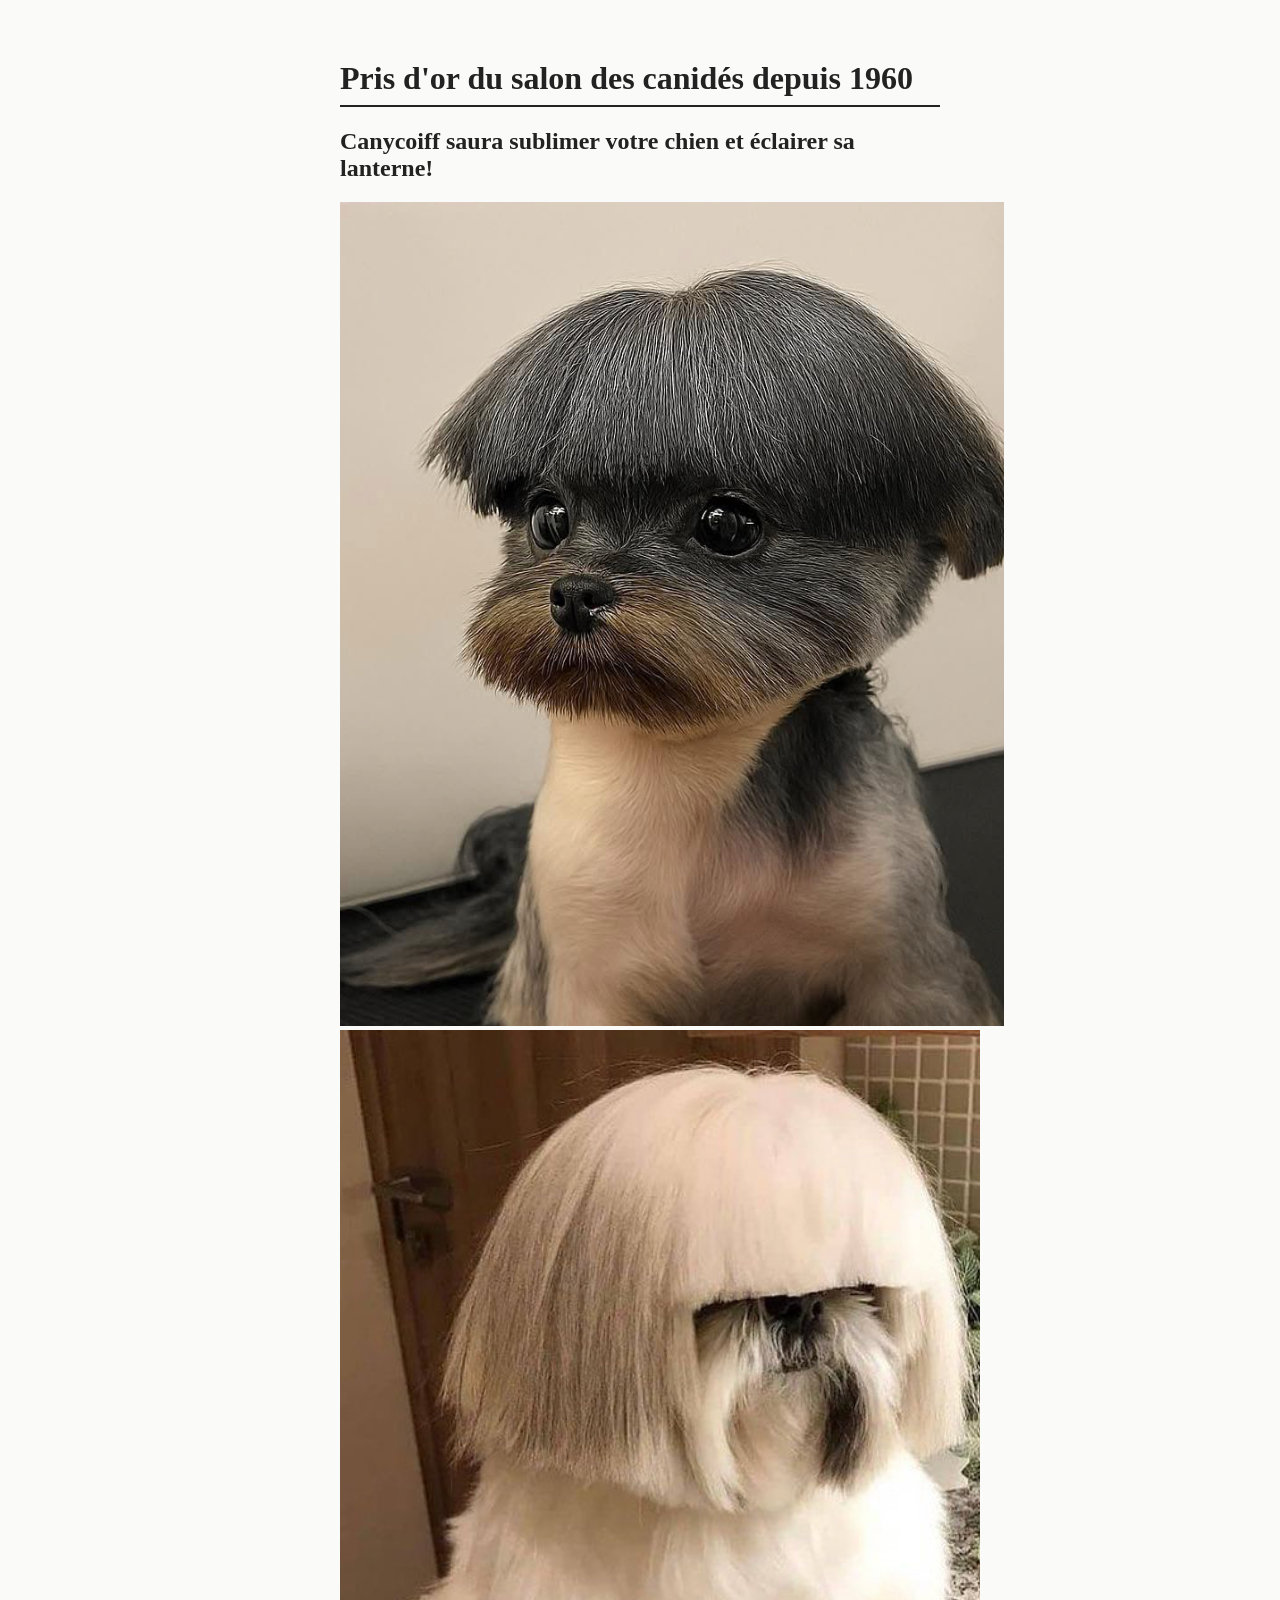
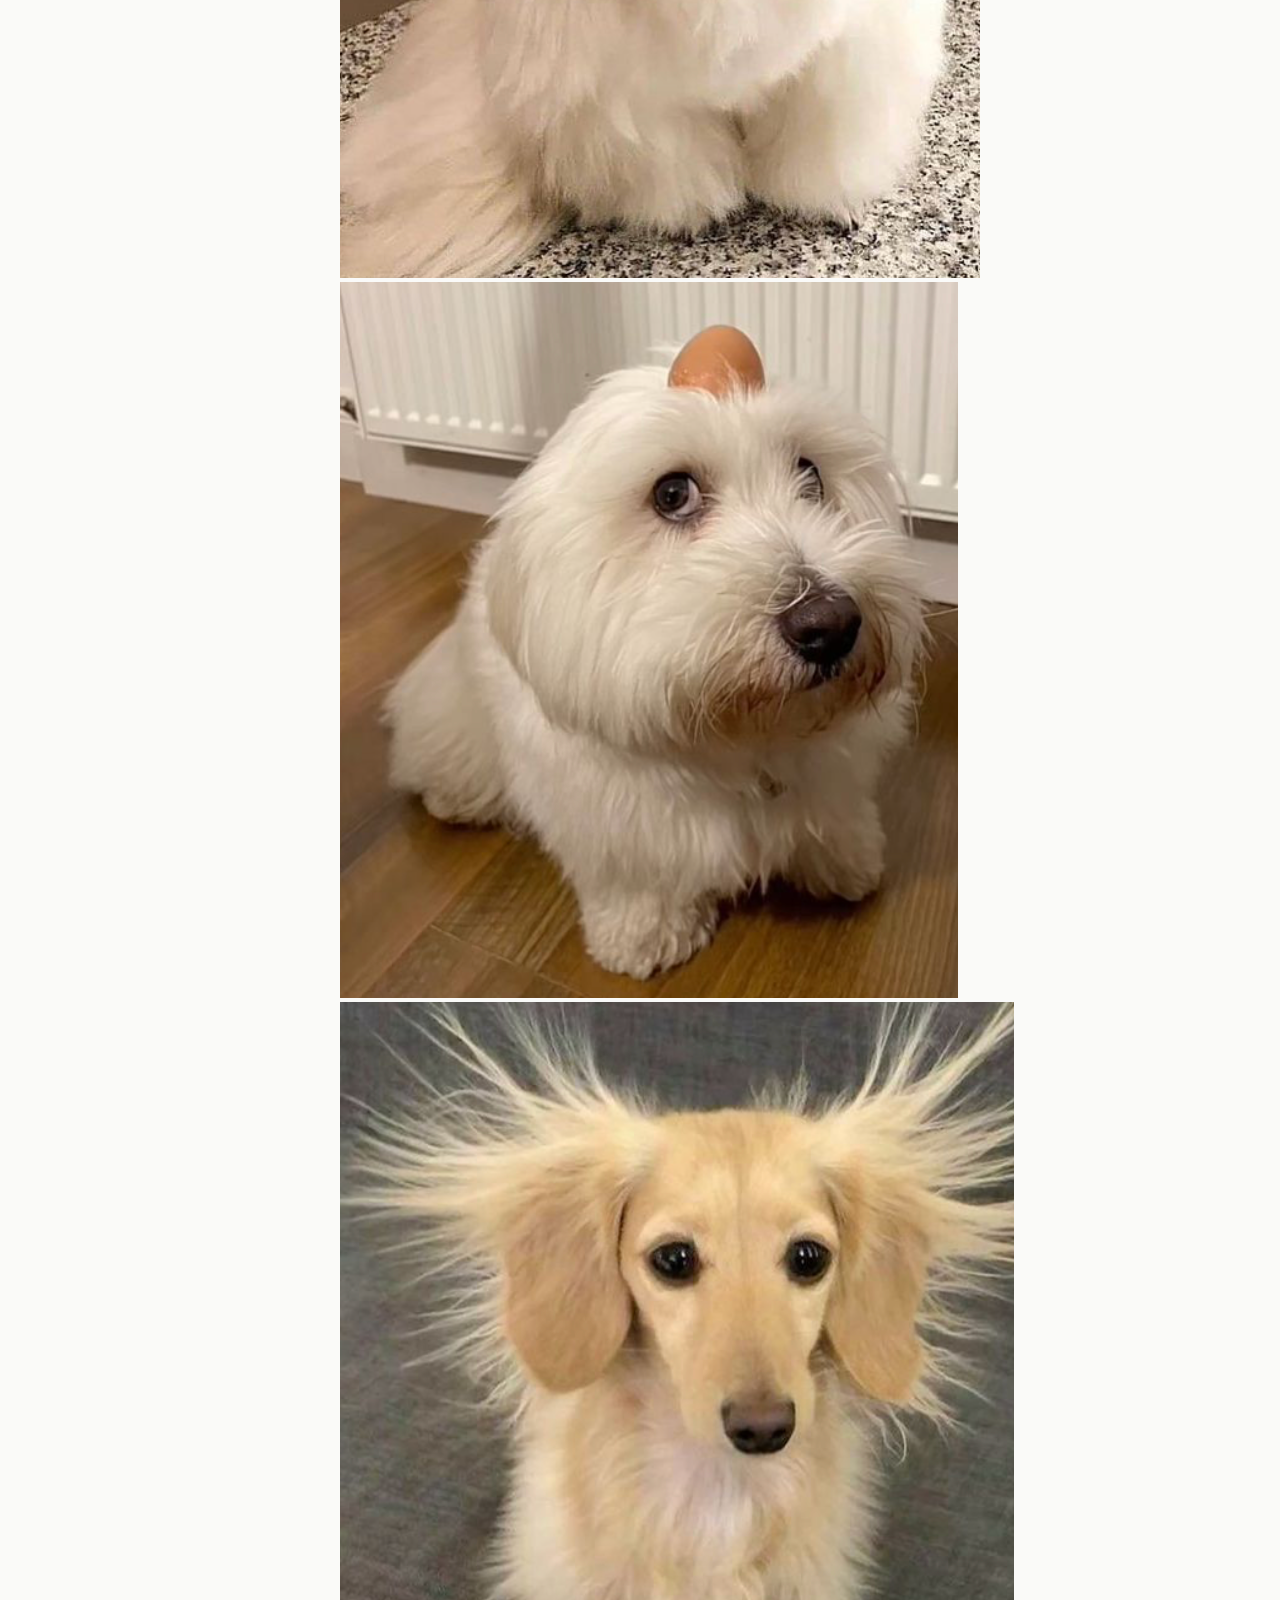
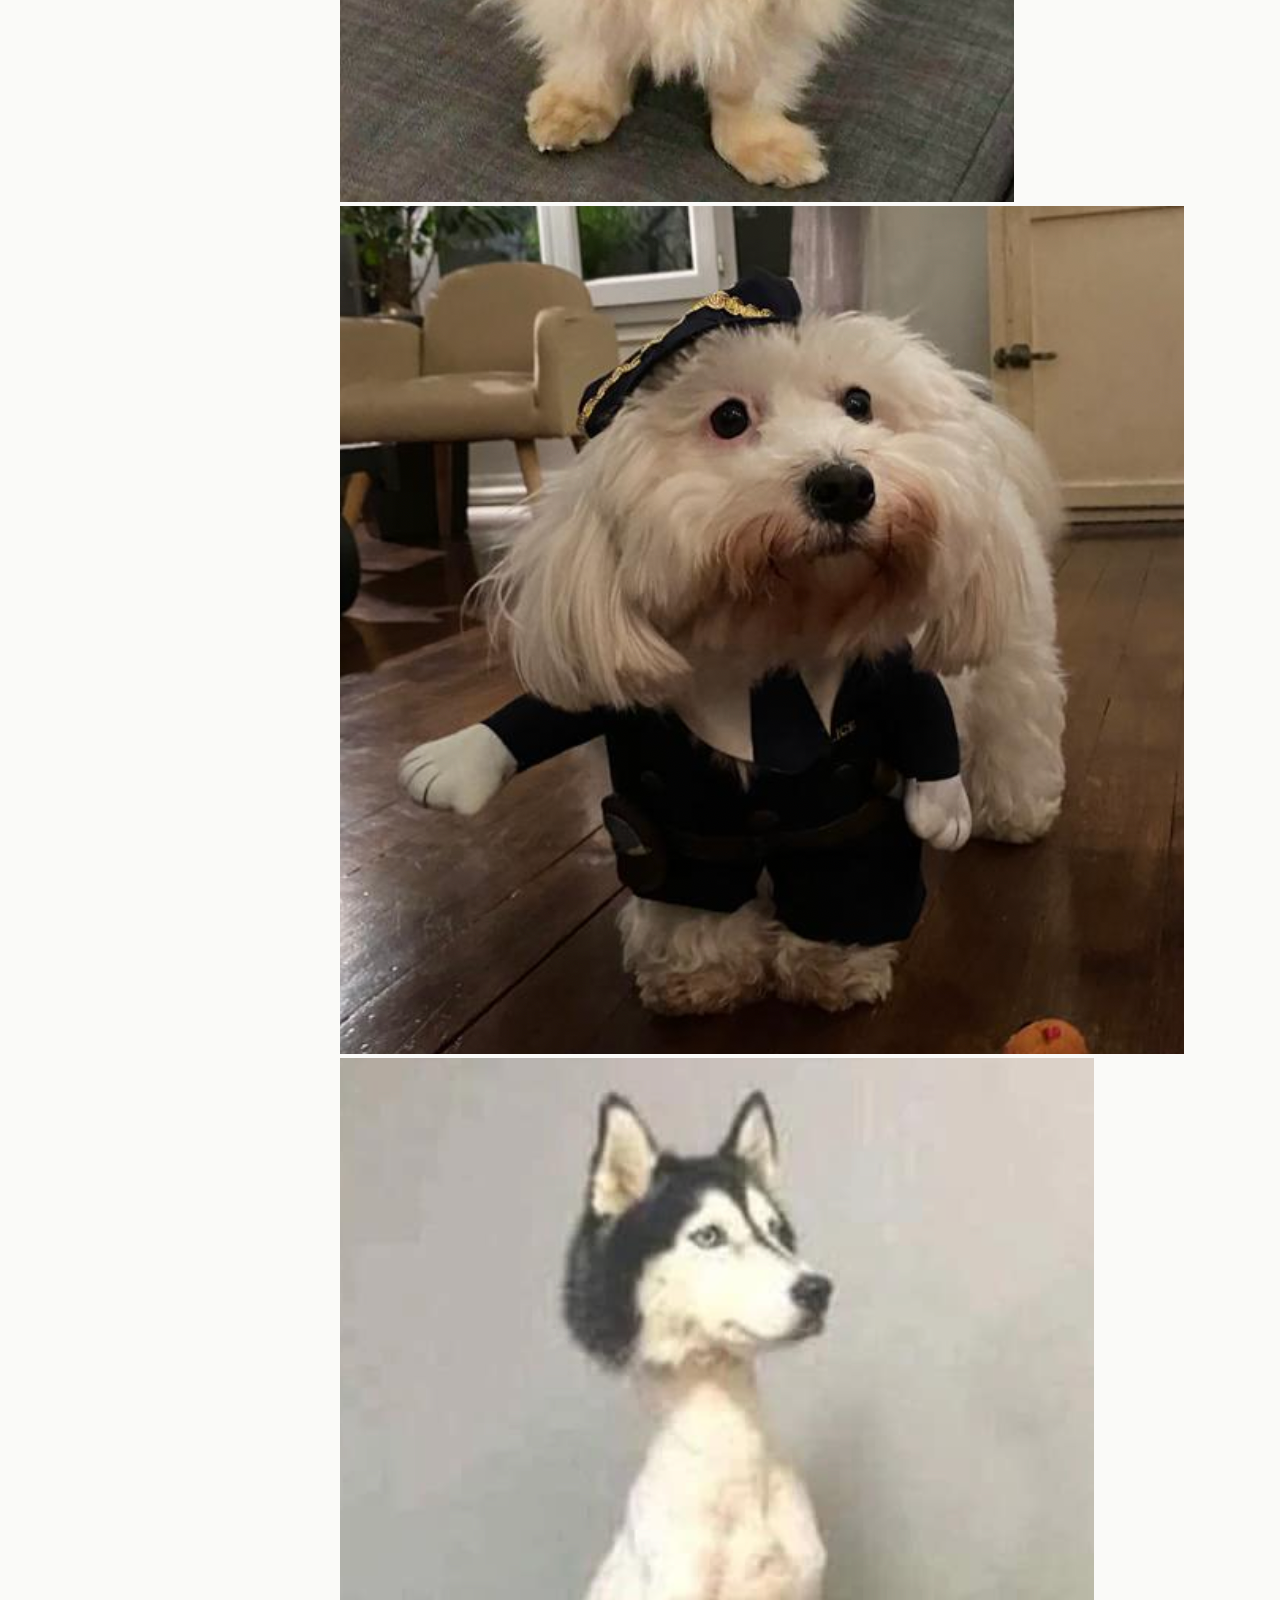
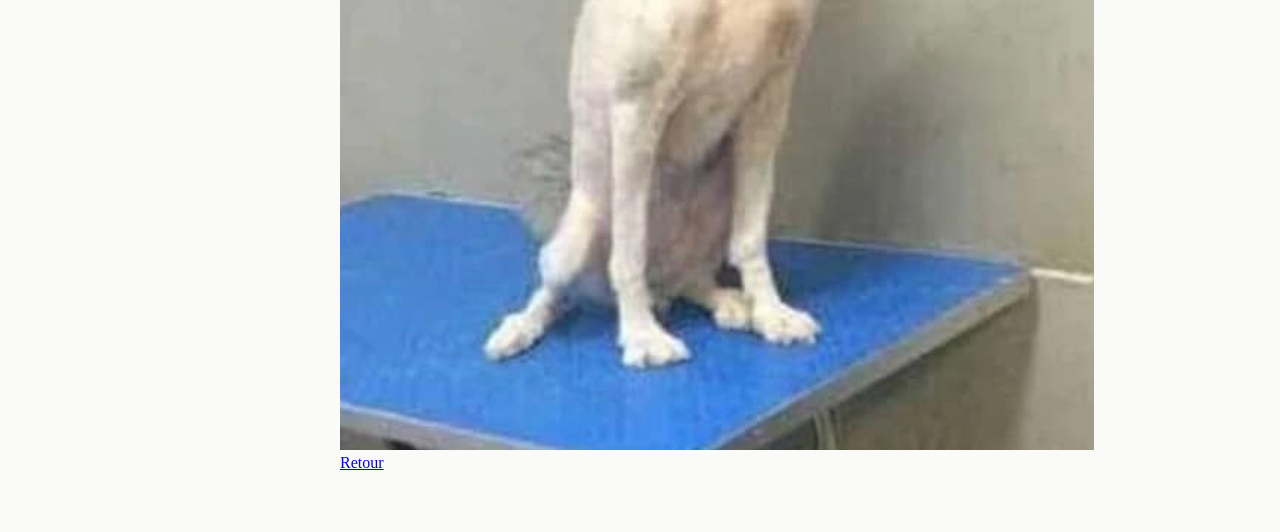
==== templates/apropos.html @ f180677c "Can now fill client information" ====
<!DOCTYPE html>
<html lang="fr">
<head>
    <meta charset="UTF-8">
    <meta name="viewport" content="width=device-width, initial-scale=1.0">
    <title>A propos de nous - Le salon</title>
    <style>
        body {
            font-family: Georgia, serif;
            max-width: 600px;
            margin: 60px auto;
            background: #fafaf8;
            color: #222;
        }

        h1 {
            font-size: 2rem;
            border-bottom: 2px solid #222;
            padding-bottom: 8px;
        }

        nav {
            margin-top: 30px;
        }

        nav a {
            display: block;
            margin: 12px 0;
            font-size: 1.1rem;
            color: #1a5276;
        }

        nav a:hover {
            text-decoration: underline;
        }
    </style>
</head>
<body>
    <h1>Pris d'or du salon des canidés depuis 1960</h1>
    <h2>Canycoiff saura sublimer votre chien et éclairer sa lanterne!</h2>

    <div class="galerie">
        <img src="../static/chien moche 2.png">
        <img src="../static/chien moche 3.png">
        <img src="../static/chien moche 4.png">
        <img src="../static/chien moche 5.png">
        <img src="../static/nawakkk.png">
        <img src="../static/chien moche.png">
    </div>
<a href="/">Retour</a>


    
</body>
</html>
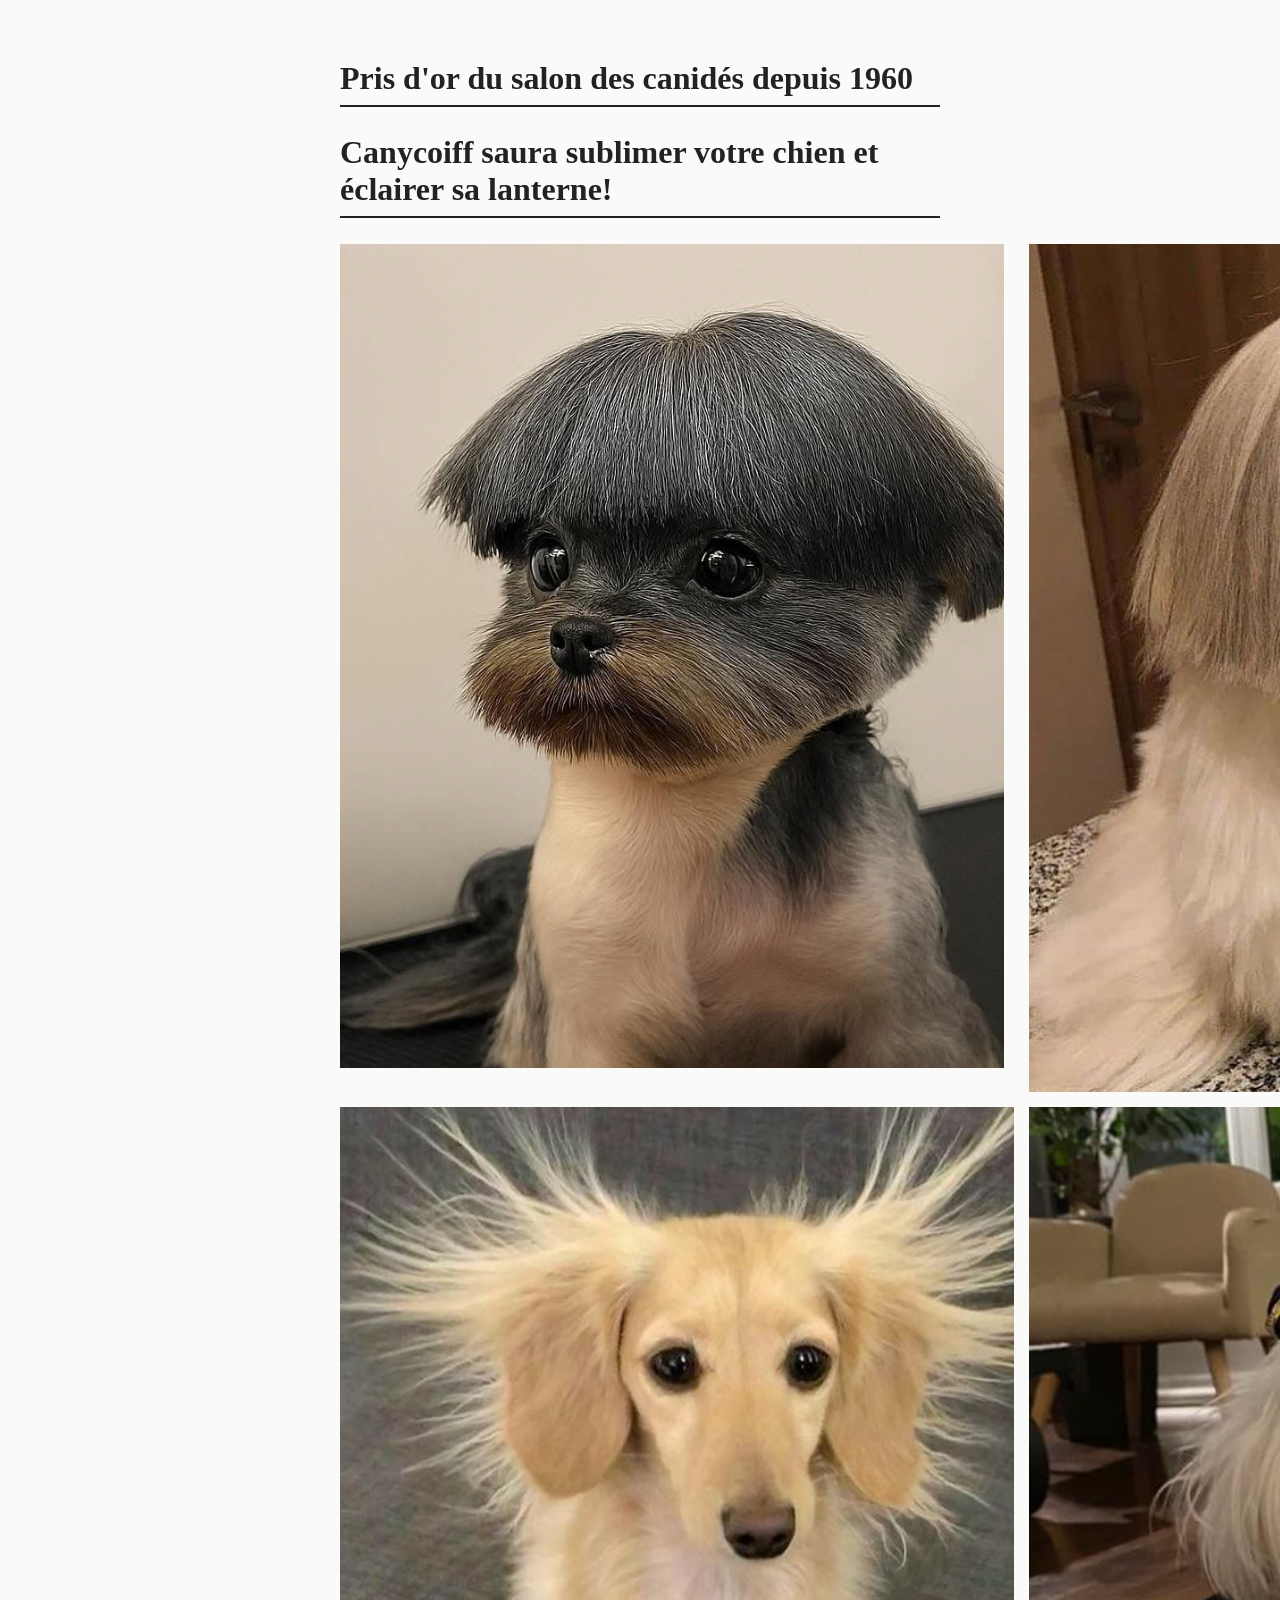
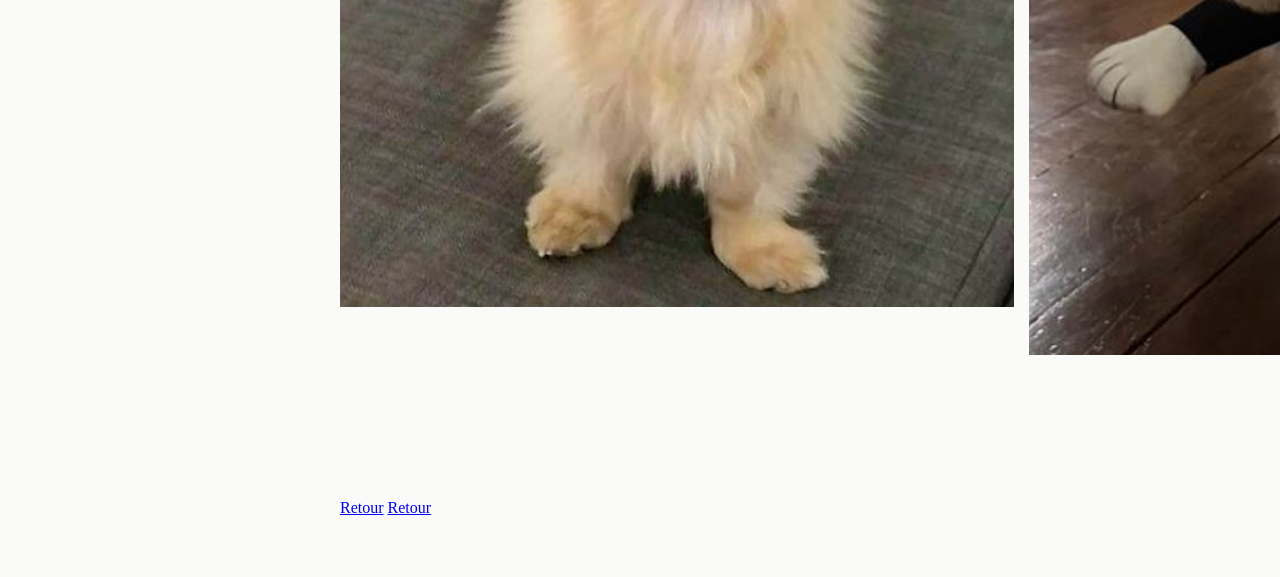
==== commit 44b5b00f: "ajout de service et modele chien et sortie+ bdd" ====
--- a/templates/apropos.html
+++ b/templates/apropos.html
@@ -3,6 +3,7 @@
 <head>
     <meta charset="UTF-8">
     <meta name="viewport" content="width=device-width, initial-scale=1.0">
+    <link rel="stylesheet" href="/static/style.css"> 
     <title>A propos de nous - Le salon</title>
     <style>
         body {
@@ -47,9 +48,8 @@
         <img src="../static/nawakkk.png">
         <img src="../static/chien moche.png">
     </div>
+    <a href="/">Retour</a>
+
 <a href="/">Retour</a>
-
-
-    
 </body>
 </html>
--- a/static/style.css
+++ b/static/style.css
@@ -0,0 +1,31 @@
+body {
+  font-family: Georgia, serif;
+  max-width: 600px;
+  margin: 60px auto;
+  background: #fafaf8;
+  color: #222;
+}
+
+h1 {
+  font-size: 2rem;
+  border-bottom: 2px solid #222;
+  padding-bottom: 8px;
+}
+
+h2 {
+  font-size: 2rem;
+  border-bottom: 2px solid #222;
+  padding-bottom: 8px;
+}
+
+.galerie {
+  display: grid;
+  grid-template-columns: repeat(3, 1fr);
+  gap: 15px;
+}
+
+.galerie img {
+  object-fit: cover;
+  height: 200;
+  width: 200;
+}
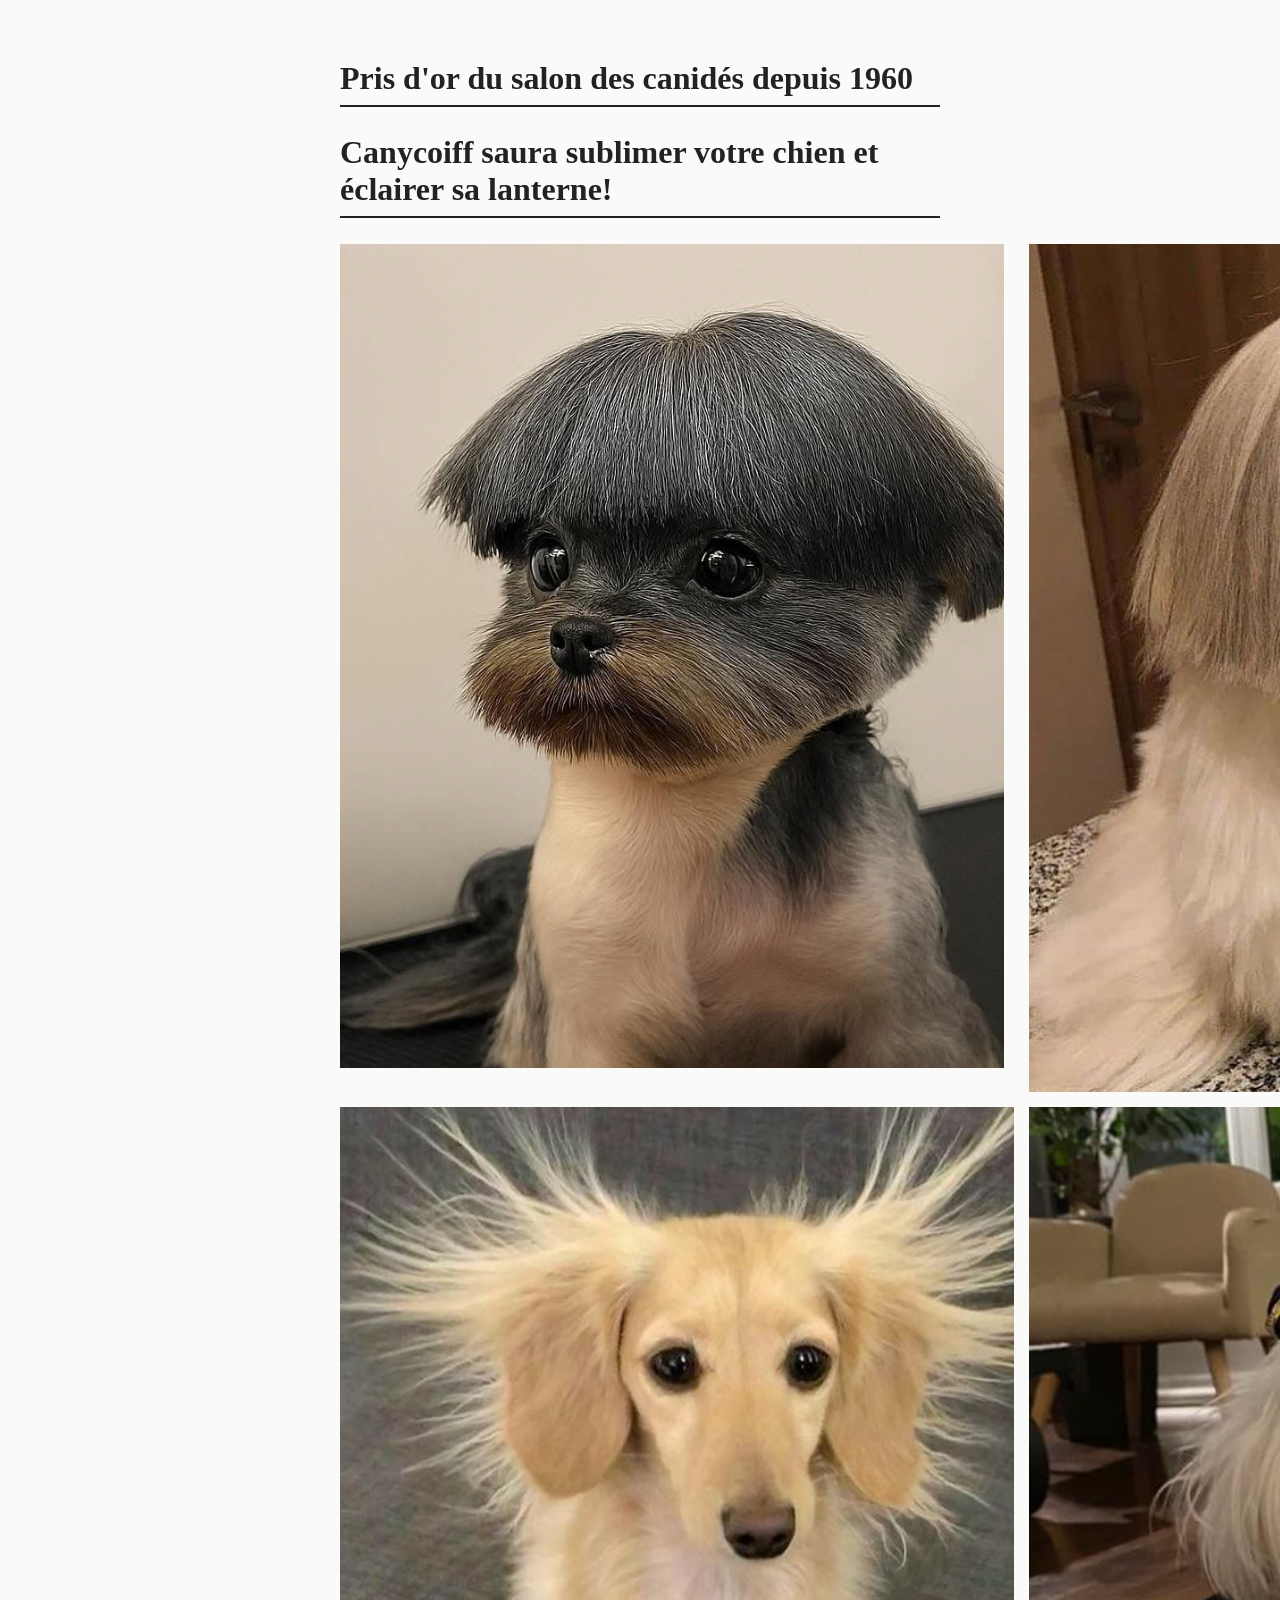
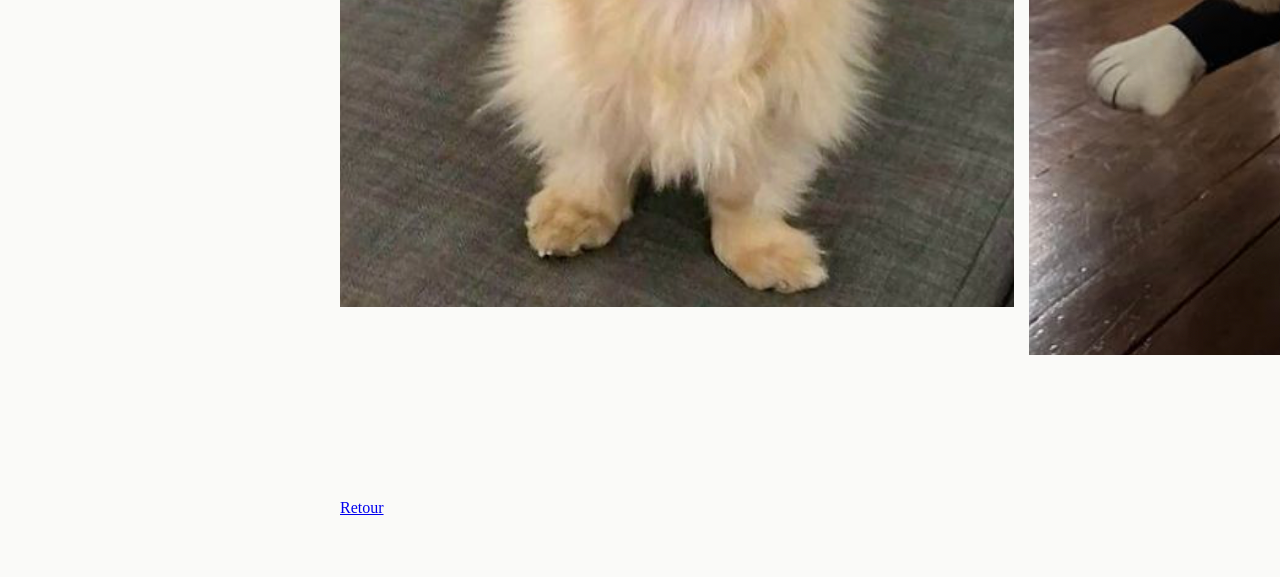
==== commit 7236e410: "Merge branch 'main' into index" ====
--- a/templates/apropos.html
+++ b/templates/apropos.html
@@ -48,8 +48,6 @@
         <img src="../static/nawakkk.png">
         <img src="../static/chien moche.png">
     </div>
-    <a href="/">Retour</a>
-
 <a href="/">Retour</a>
 </body>
 </html>
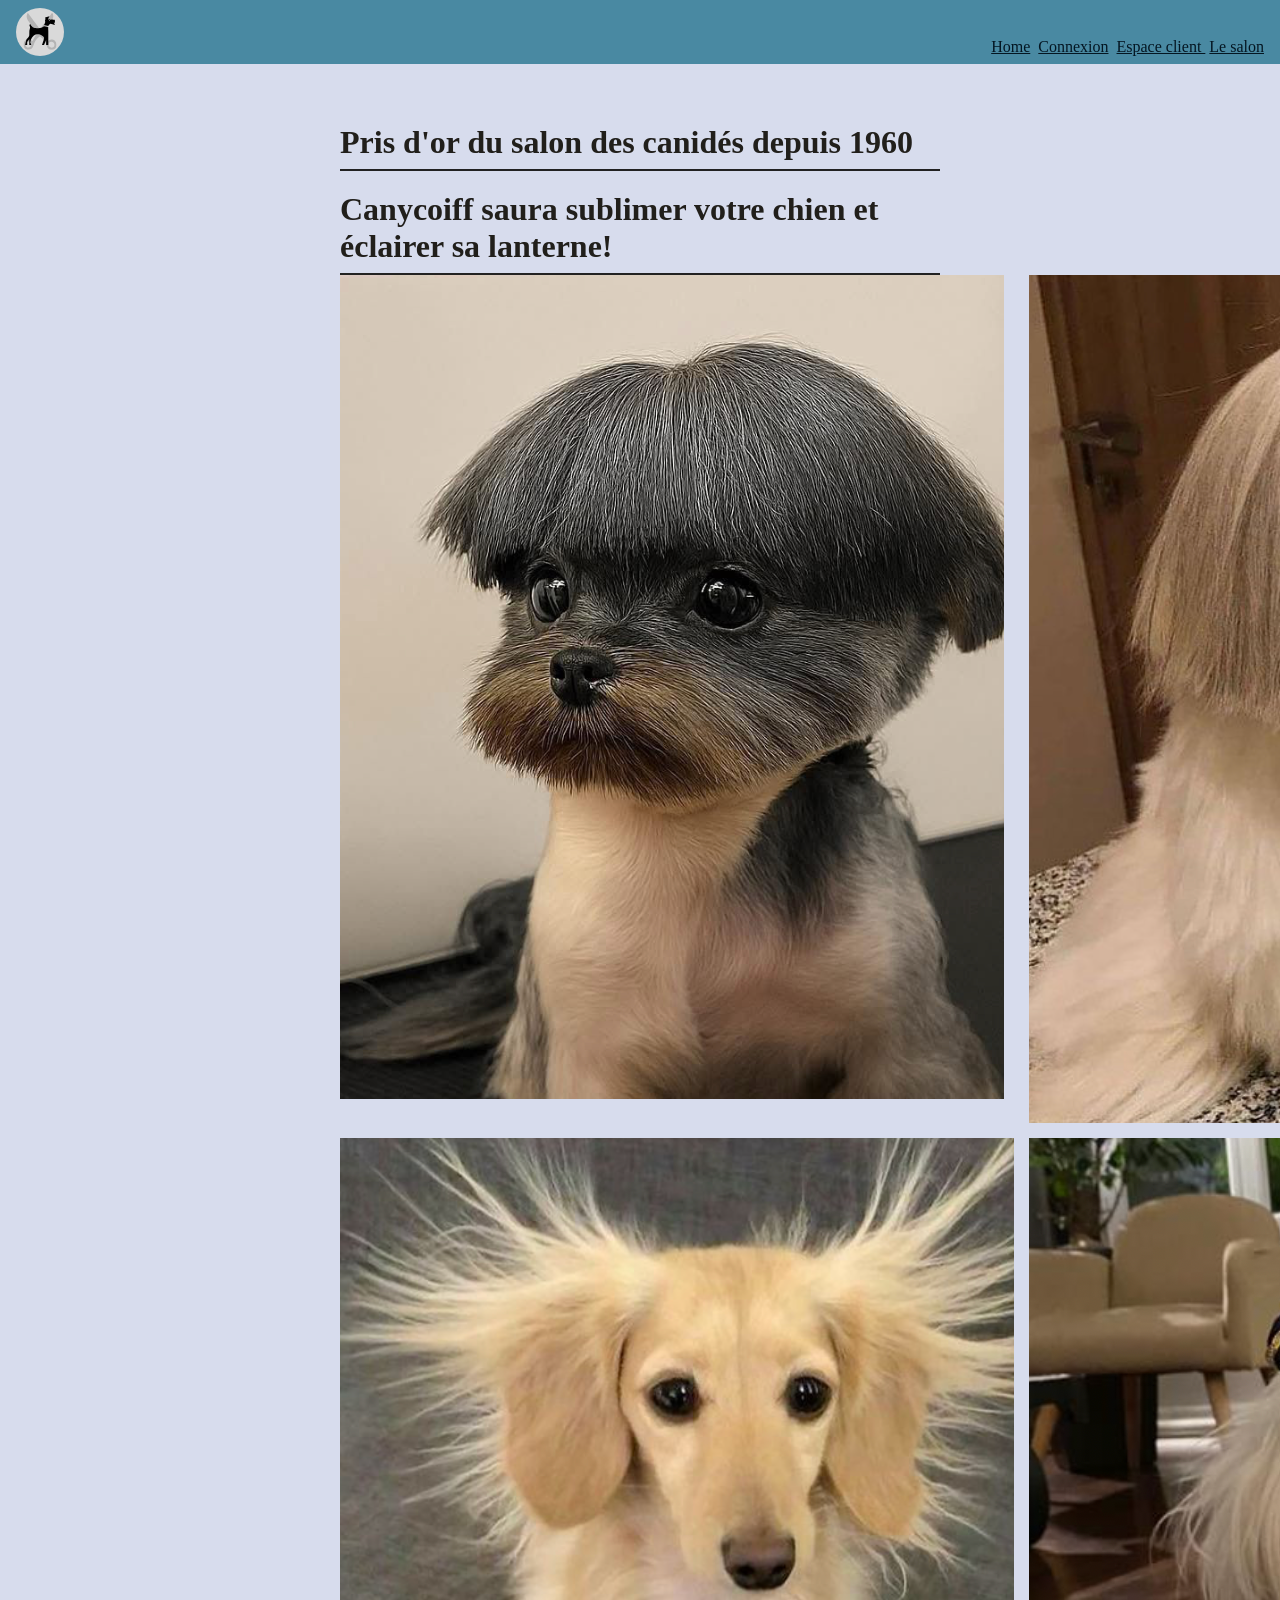
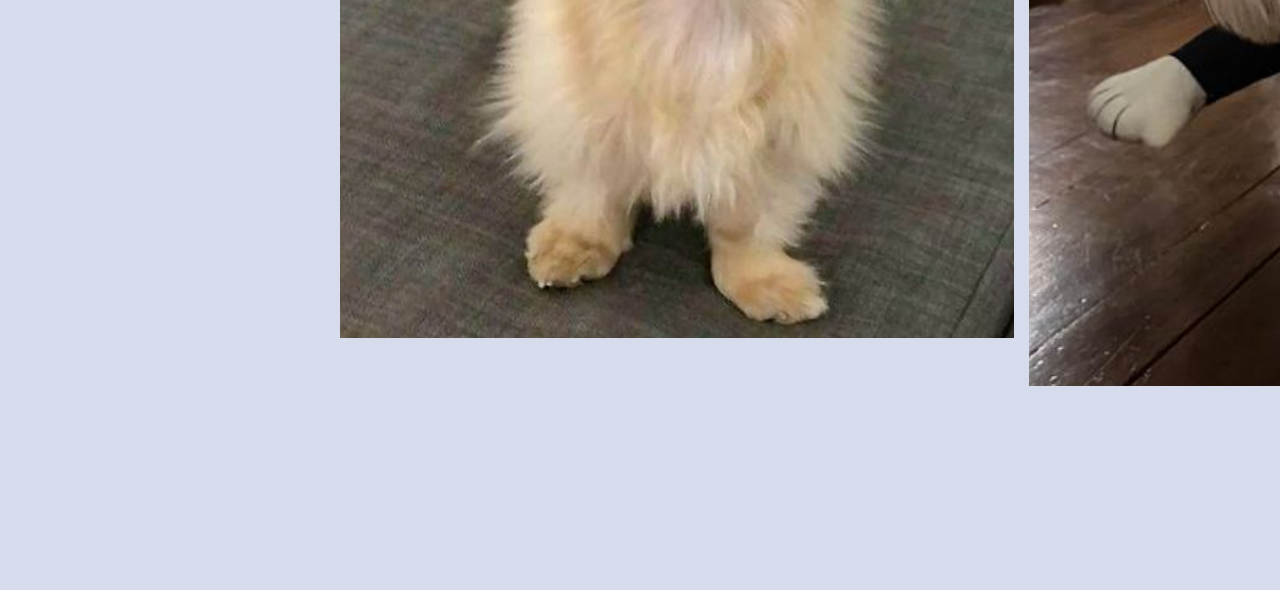
==== commit afe287a2: "Started css on pages" ====
--- a/templates/apropos.html
+++ b/templates/apropos.html
@@ -5,49 +5,29 @@
     <meta name="viewport" content="width=device-width, initial-scale=1.0">
     <link rel="stylesheet" href="/static/style.css"> 
     <title>A propos de nous - Le salon</title>
-    <style>
-        body {
-            font-family: Georgia, serif;
-            max-width: 600px;
-            margin: 60px auto;
-            background: #fafaf8;
-            color: #222;
-        }
+</head>
+    <body>
+        <header>
+            <img src="/static/CanyLogo.svg" alt="logo"/>
+            <nav>
+                <a href="/">Home</a>
+                <a href="/connexion"> Connexion</a>
+                <a href="/espaceperso"> Espace client </a>
+                <a href="/apropos"> Le salon</a>
+            </nav>
+        </header>
+        <main>
+            <h1>Pris d'or du salon des canidés depuis 1960</h1>
+            <h2>Canycoiff saura sublimer votre chien et éclairer sa lanterne!</h2>
 
-        h1 {
-            font-size: 2rem;
-            border-bottom: 2px solid #222;
-            padding-bottom: 8px;
-        }
-
-        nav {
-            margin-top: 30px;
-        }
-
-        nav a {
-            display: block;
-            margin: 12px 0;
-            font-size: 1.1rem;
-            color: #1a5276;
-        }
-
-        nav a:hover {
-            text-decoration: underline;
-        }
-    </style>
-</head>
-<body>
-    <h1>Pris d'or du salon des canidés depuis 1960</h1>
-    <h2>Canycoiff saura sublimer votre chien et éclairer sa lanterne!</h2>
-
-    <div class="galerie">
-        <img src="../static/chien moche 2.png">
-        <img src="../static/chien moche 3.png">
-        <img src="../static/chien moche 4.png">
-        <img src="../static/chien moche 5.png">
-        <img src="../static/nawakkk.png">
-        <img src="../static/chien moche.png">
-    </div>
-<a href="/">Retour</a>
-</body>
+            <div class="galerie">
+                <img src="../static/chien moche 2.png">
+                <img src="../static/chien moche 3.png">
+                <img src="../static/chien moche 4.png">
+                <img src="../static/chien moche 5.png">
+                <img src="../static/nawakkk.png">
+                <img src="../static/chien moche.png">
+            </div>
+        </main>
+    </body>
 </html>
--- a/static/style.css
+++ b/static/style.css
@@ -1,15 +1,34 @@
+
+:root{
+  --BgColor: #d7dced;
+  --HeadNFootColor:#4989a2;
+  --TextColor:#211f1b;
+  --RedPale:#BC4B51;
+  --OrangePale:#E3B23C;
+  font-size: 16px;
+}
+
+*{
+    margin:0;
+    padding: 0;
+}
+
 body {
+  background: var(--BgColor);
+  color: var(--TextColor);
+}
+
+main {
   font-family: Georgia, serif;
   max-width: 600px;
   margin: 60px auto;
-  background: #fafaf8;
-  color: #222;
 }
 
 h1 {
   font-size: 2rem;
   border-bottom: 2px solid #222;
   padding-bottom: 8px;
+  margin-bottom: 20px;
 }
 
 h2 {
@@ -18,14 +37,67 @@
   padding-bottom: 8px;
 }
 
+p { 
+  line-height: 1.7; 
+}
+
+nav {
+  margin-top: 30px;
+}
+
+main nav a {
+  display: flex;
+  flex-direction: column;
+  margin: 12px 0;
+  font-size: 1.1rem;
+  color: #1a5276;
+}
+
+nav a:hover {
+  color: blue;
+  text-decoration: underline;
+}
+
+header{
+    position:sticky;
+    top:0px;
+    width: 100%;
+    padding-left: 16px;
+    padding-right: 16px;
+    box-sizing: border-box;
+    background-color: var(--HeadNFootColor);
+    height: 64px;
+    display: flex;
+    flex-direction: row;
+    align-items: center;
+    justify-content: space-between;
+    color:var(--TextColor);
+}
+
+header>img{
+    width: 48px;
+}
+  
+header>nav>a{
+  padding-left: 4px;
+  color: #041622;
+}
+
 .galerie {
   display: grid;
   grid-template-columns: repeat(3, 1fr);
   gap: 15px;
 }
 
+button{
+  background: #b6c5cb;
+  padding : 3px;
+  margin-top: 10px;
+}
+
 .galerie img {
-  object-fit: cover;
-  height: 200;
+  display: flex;
+  flex-direction: column;
+  justify-content: center;
   width: 200;
 }
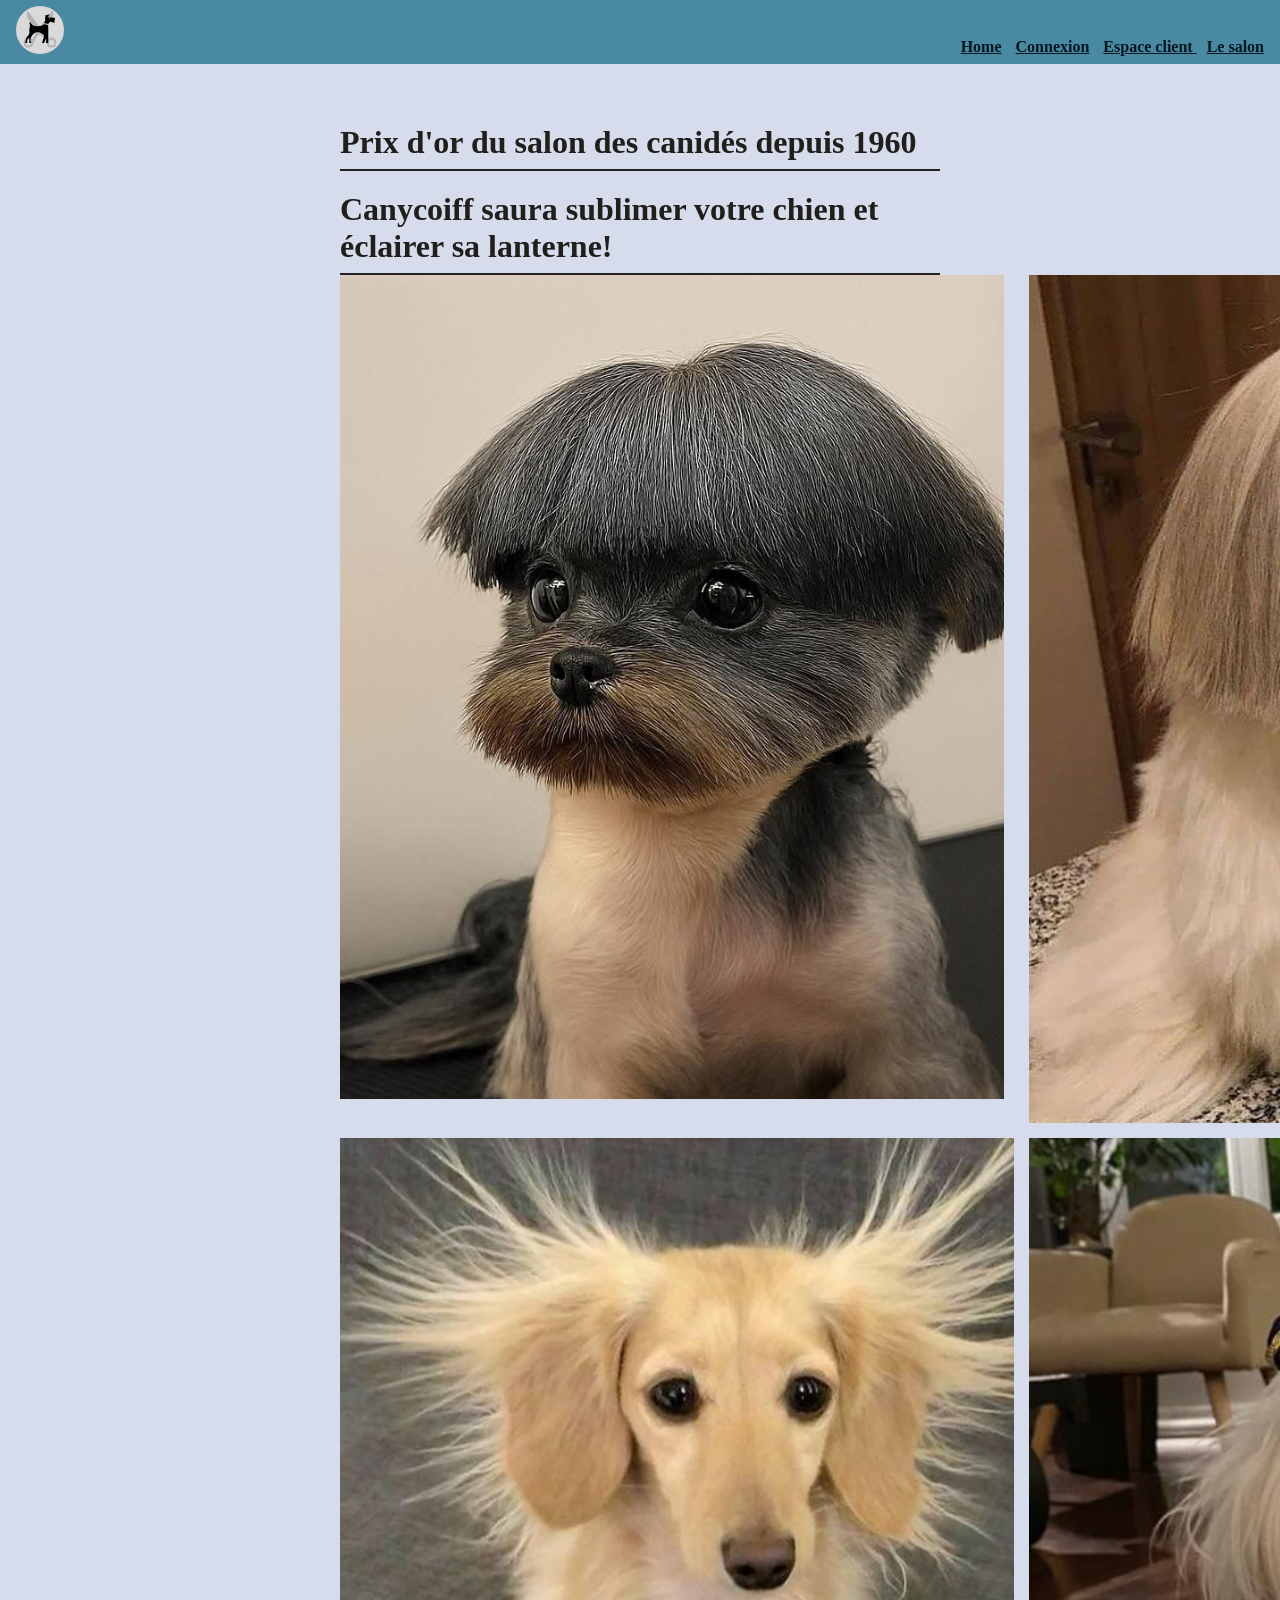
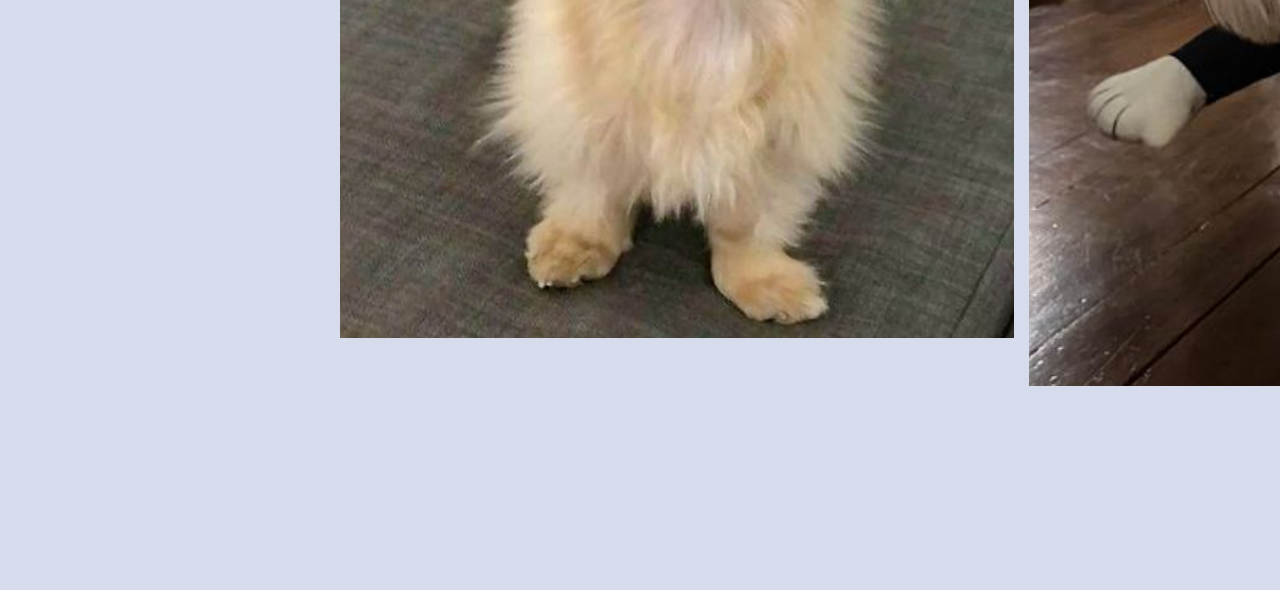
==== commit e41a3ce3: "Changed html files" ====
--- a/templates/apropos.html
+++ b/templates/apropos.html
@@ -4,11 +4,13 @@
     <meta charset="UTF-8">
     <meta name="viewport" content="width=device-width, initial-scale=1.0">
     <link rel="stylesheet" href="/static/style.css"> 
-    <title>A propos de nous - Le salon</title>
+    <title>Le salon</title>
 </head>
     <body>
         <header>
-            <img src="/static/CanyLogo.svg" alt="logo"/>
+            <a href="/">
+                <img src="/static/CanyLogo.svg" alt="logo"/>
+            </a>
             <nav>
                 <a href="/">Home</a>
                 <a href="/connexion"> Connexion</a>
@@ -17,7 +19,7 @@
             </nav>
         </header>
         <main>
-            <h1>Pris d'or du salon des canidés depuis 1960</h1>
+            <h1>Prix d'or du salon des canidés depuis 1960</h1>
             <h2>Canycoiff saura sublimer votre chien et éclairer sa lanterne!</h2>
 
             <div class="galerie">
--- a/static/style.css
+++ b/static/style.css
@@ -74,12 +74,13 @@
     color:var(--TextColor);
 }
 
-header>img{
+header>a>img{
     width: 48px;
 }
   
 header>nav>a{
-  padding-left: 4px;
+  padding-left: 10px;
+  font-weight: 600;
   color: #041622;
 }
 
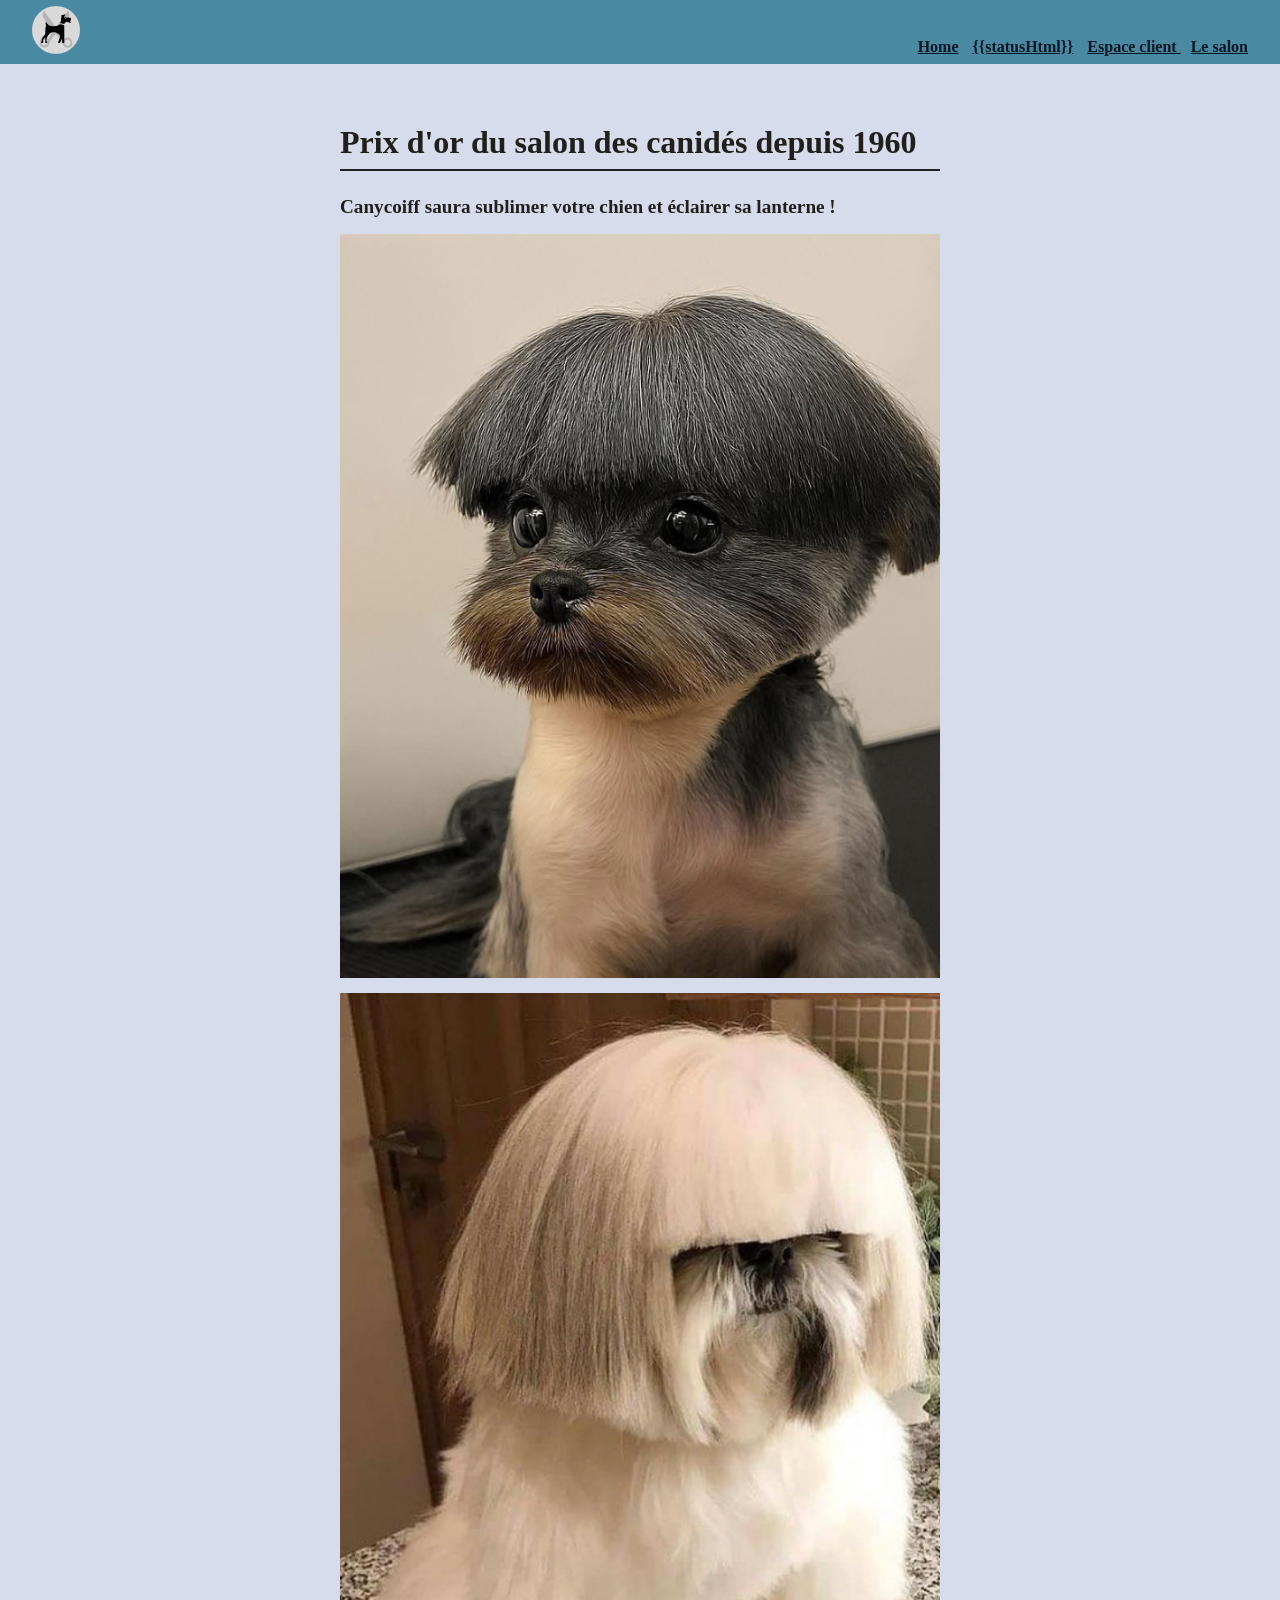
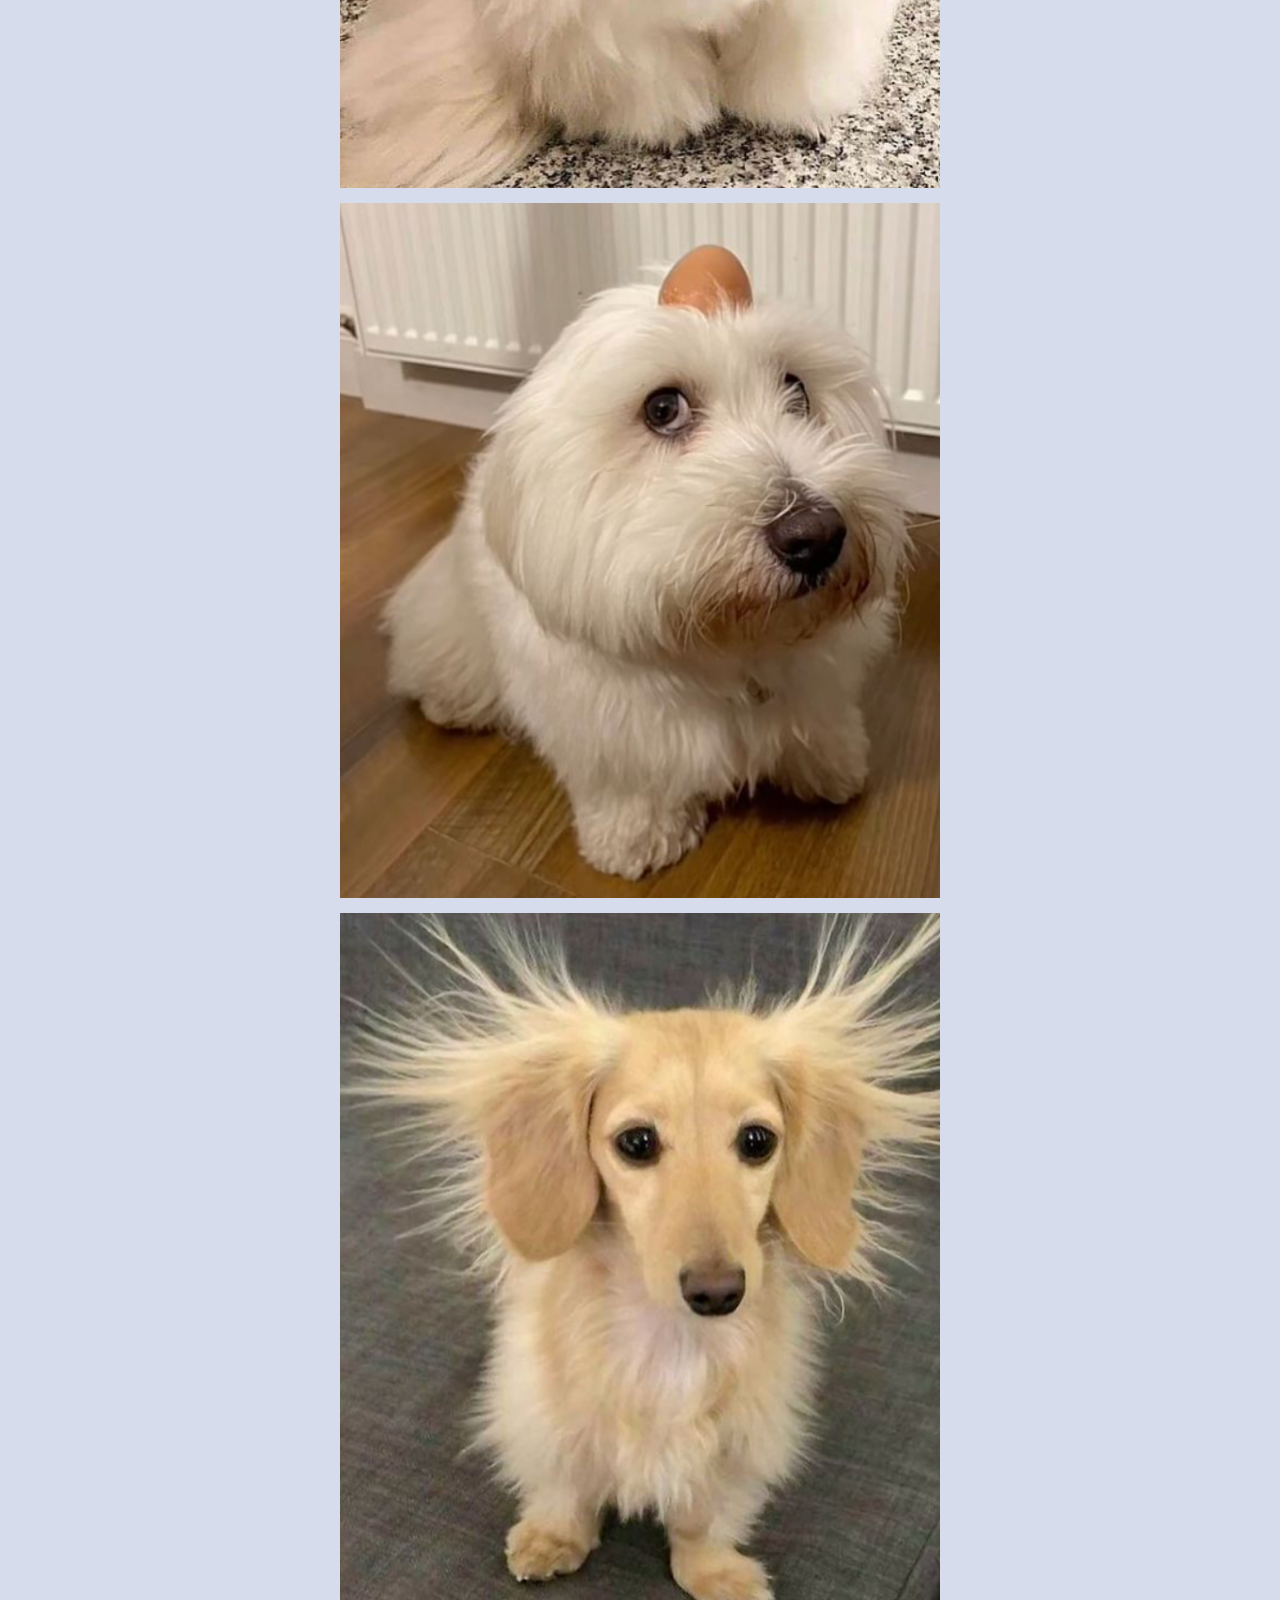
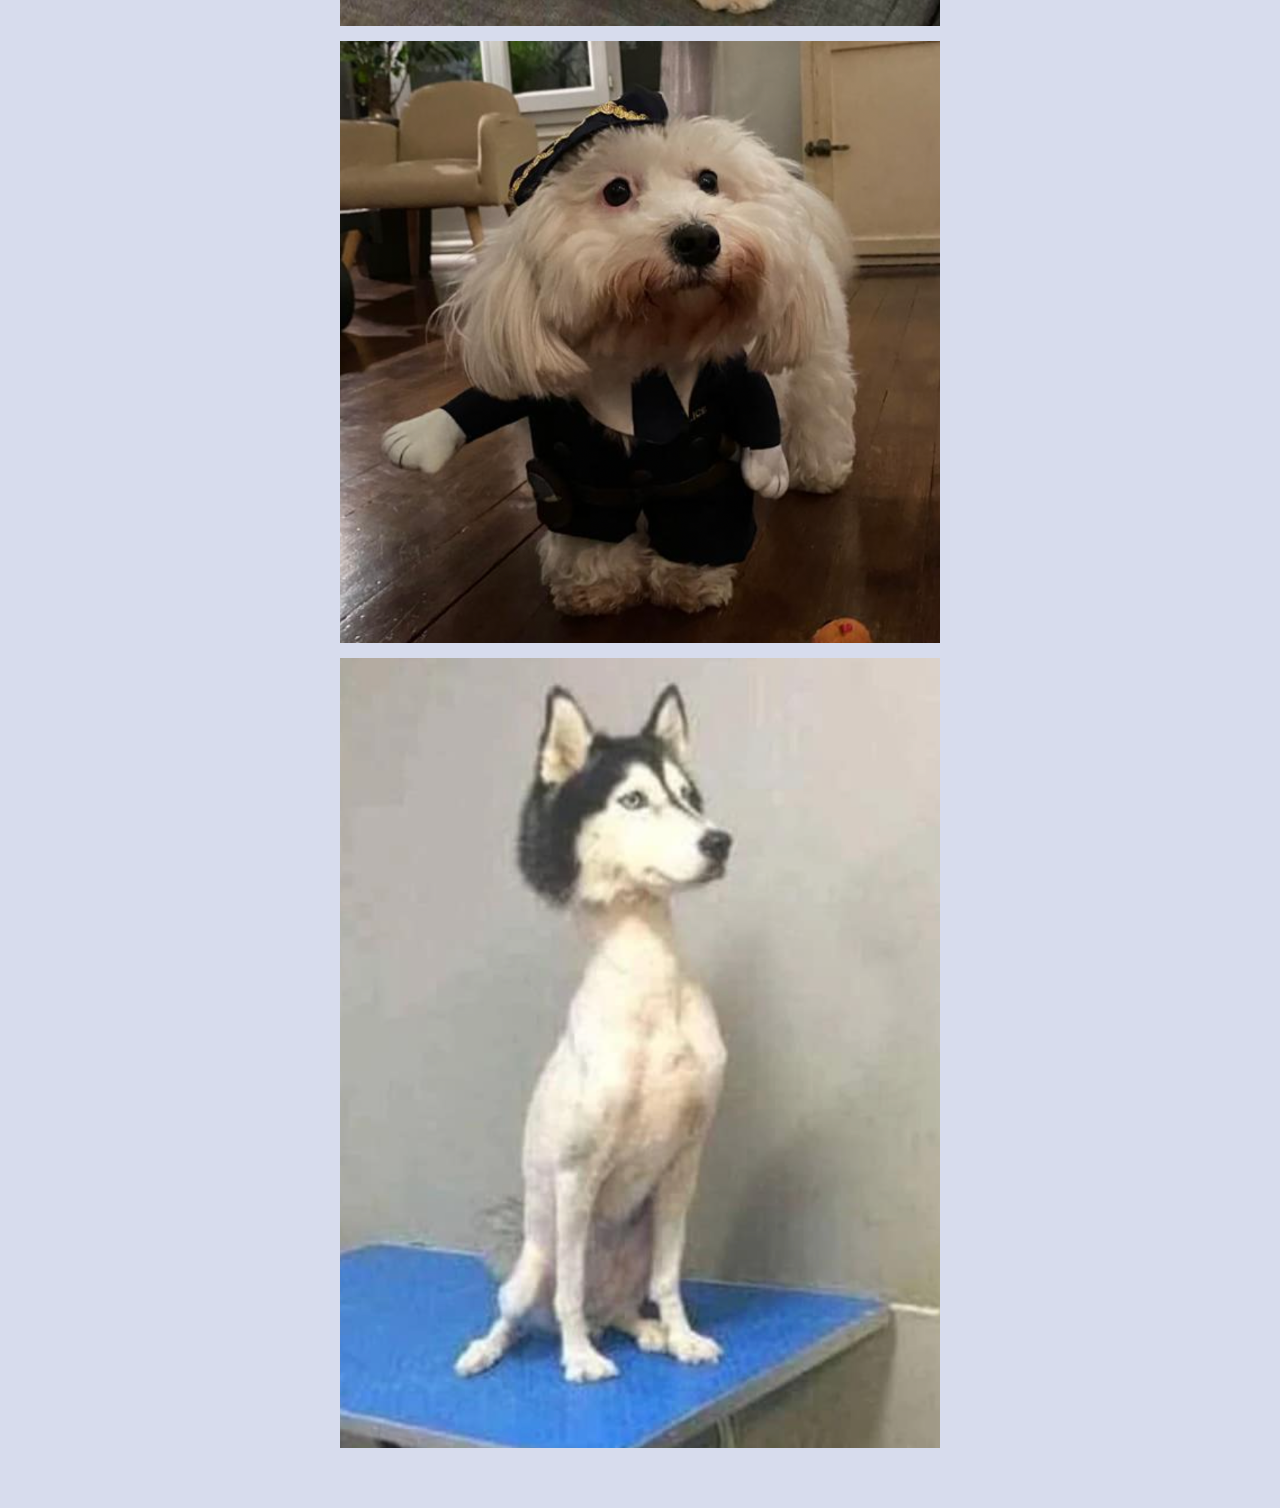
==== commit 96a237bb: "Added Disconnect function" ====
--- a/templates/apropos.html
+++ b/templates/apropos.html
@@ -13,14 +13,14 @@
             </a>
             <nav>
                 <a href="/">Home</a>
-                <a href="/connexion"> Connexion</a>
+                <a href="/connexion"> {{statusHtml}}</a>
                 <a href="/espaceperso"> Espace client </a>
                 <a href="/apropos"> Le salon</a>
             </nav>
         </header>
         <main>
             <h1>Prix d'or du salon des canidés depuis 1960</h1>
-            <h2>Canycoiff saura sublimer votre chien et éclairer sa lanterne!</h2>
+            <p class="title">Canycoiff saura sublimer votre chien et éclairer sa lanterne !</p>
 
             <div class="galerie">
                 <img src="../static/chien moche 2.png">
--- a/static/style.css
+++ b/static/style.css
@@ -62,8 +62,8 @@
     position:sticky;
     top:0px;
     width: 100%;
-    padding-left: 16px;
-    padding-right: 16px;
+    padding-left: 32px;
+    padding-right: 32px;
     box-sizing: border-box;
     background-color: var(--HeadNFootColor);
     height: 64px;
@@ -85,10 +85,18 @@
 }
 
 .galerie {
-  display: grid;
-  grid-template-columns: repeat(3, 1fr);
+  display: flex;
+  flex-direction: column;
+  justify-content: center;
   gap: 15px;
 }
+
+.title{
+            font-size: 1.2rem;
+            font-weight: 600;
+            margin-bottom: 10px;
+            margin-top: 20px;
+        }
 
 button{
   background: #b6c5cb;
@@ -97,8 +105,6 @@
 }
 
 .galerie img {
-  display: flex;
-  flex-direction: column;
-  justify-content: center;
+
   width: 200;
 }
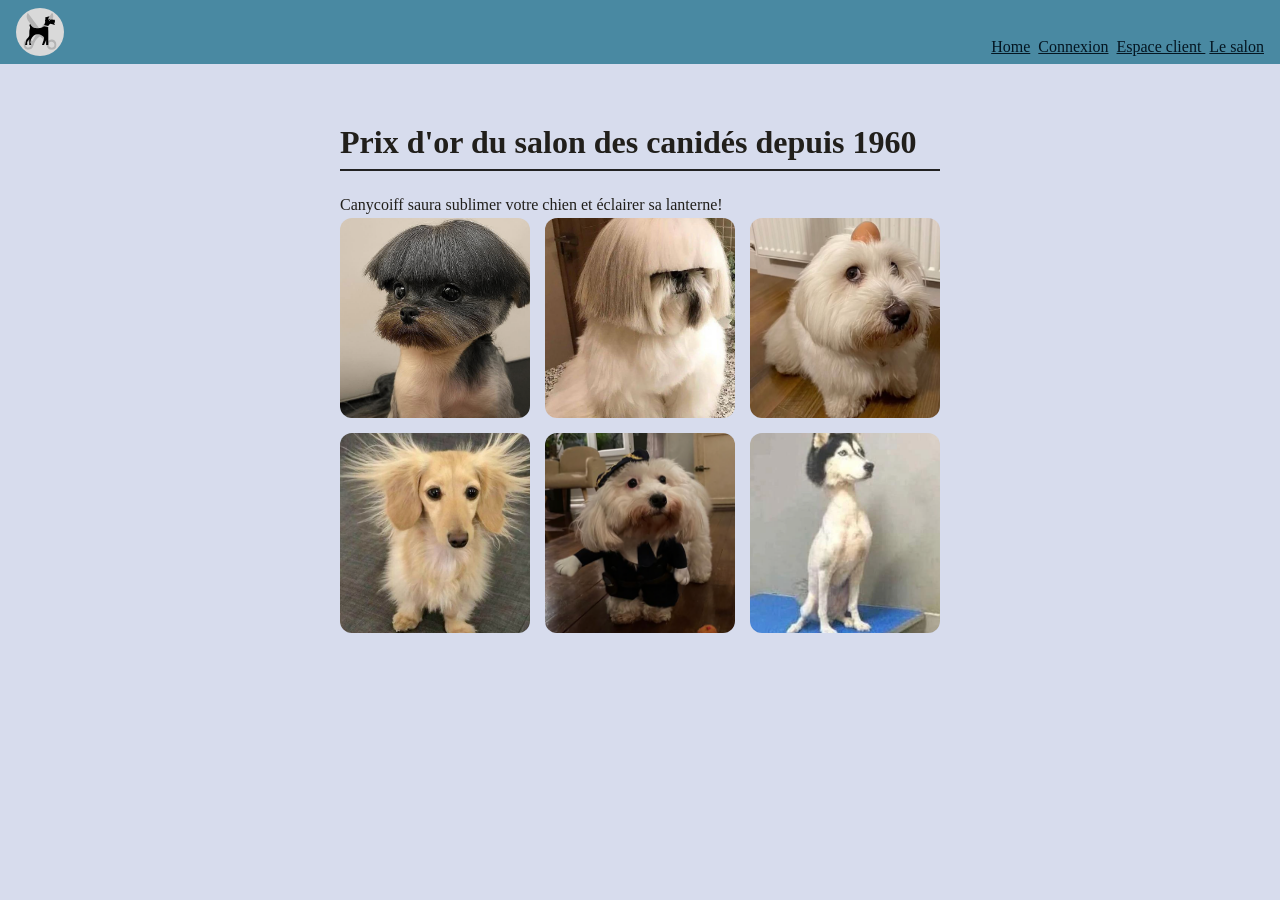
==== commit 1eb03c4b: "css photos" ====
--- a/templates/apropos.html
+++ b/templates/apropos.html
@@ -4,23 +4,21 @@
     <meta charset="UTF-8">
     <meta name="viewport" content="width=device-width, initial-scale=1.0">
     <link rel="stylesheet" href="/static/style.css"> 
-    <title>Le salon</title>
+    <title>A propos de nous - Le salon</title>
 </head>
     <body>
         <header>
-            <a href="/">
-                <img src="/static/CanyLogo.svg" alt="logo"/>
-            </a>
+            <img src="/static/CanyLogo.svg" alt="logo"/>
             <nav>
                 <a href="/">Home</a>
-                <a href="/connexion"> {{statusHtml}}</a>
+                <a href="/connexion"> Connexion</a>
                 <a href="/espaceperso"> Espace client </a>
                 <a href="/apropos"> Le salon</a>
             </nav>
         </header>
         <main>
             <h1>Prix d'or du salon des canidés depuis 1960</h1>
-            <p class="title">Canycoiff saura sublimer votre chien et éclairer sa lanterne !</p>
+            <p>Canycoiff saura sublimer votre chien et éclairer sa lanterne!</p>
 
             <div class="galerie">
                 <img src="../static/chien moche 2.png">
--- a/static/style.css
+++ b/static/style.css
@@ -62,8 +62,8 @@
     position:sticky;
     top:0px;
     width: 100%;
-    padding-left: 32px;
-    padding-right: 32px;
+    padding-left: 16px;
+    padding-right: 16px;
     box-sizing: border-box;
     background-color: var(--HeadNFootColor);
     height: 64px;
@@ -74,29 +74,20 @@
     color:var(--TextColor);
 }
 
-header>a>img{
+header>img{
     width: 48px;
 }
   
 header>nav>a{
-  padding-left: 10px;
-  font-weight: 600;
+  padding-left: 4px;
   color: #041622;
 }
 
 .galerie {
-  display: flex;
-  flex-direction: column;
-  justify-content: center;
+  display: grid;
+  grid-template-columns: repeat(3, 1fr);
   gap: 15px;
 }
-
-.title{
-            font-size: 1.2rem;
-            font-weight: 600;
-            margin-bottom: 10px;
-            margin-top: 20px;
-        }
 
 button{
   background: #b6c5cb;
@@ -105,6 +96,8 @@
 }
 
 .galerie img {
-
-  width: 200;
+  width: 100%;         
+  height: 200px;        
+  object-fit: cover;  
+  border-radius: 12px;  
 }
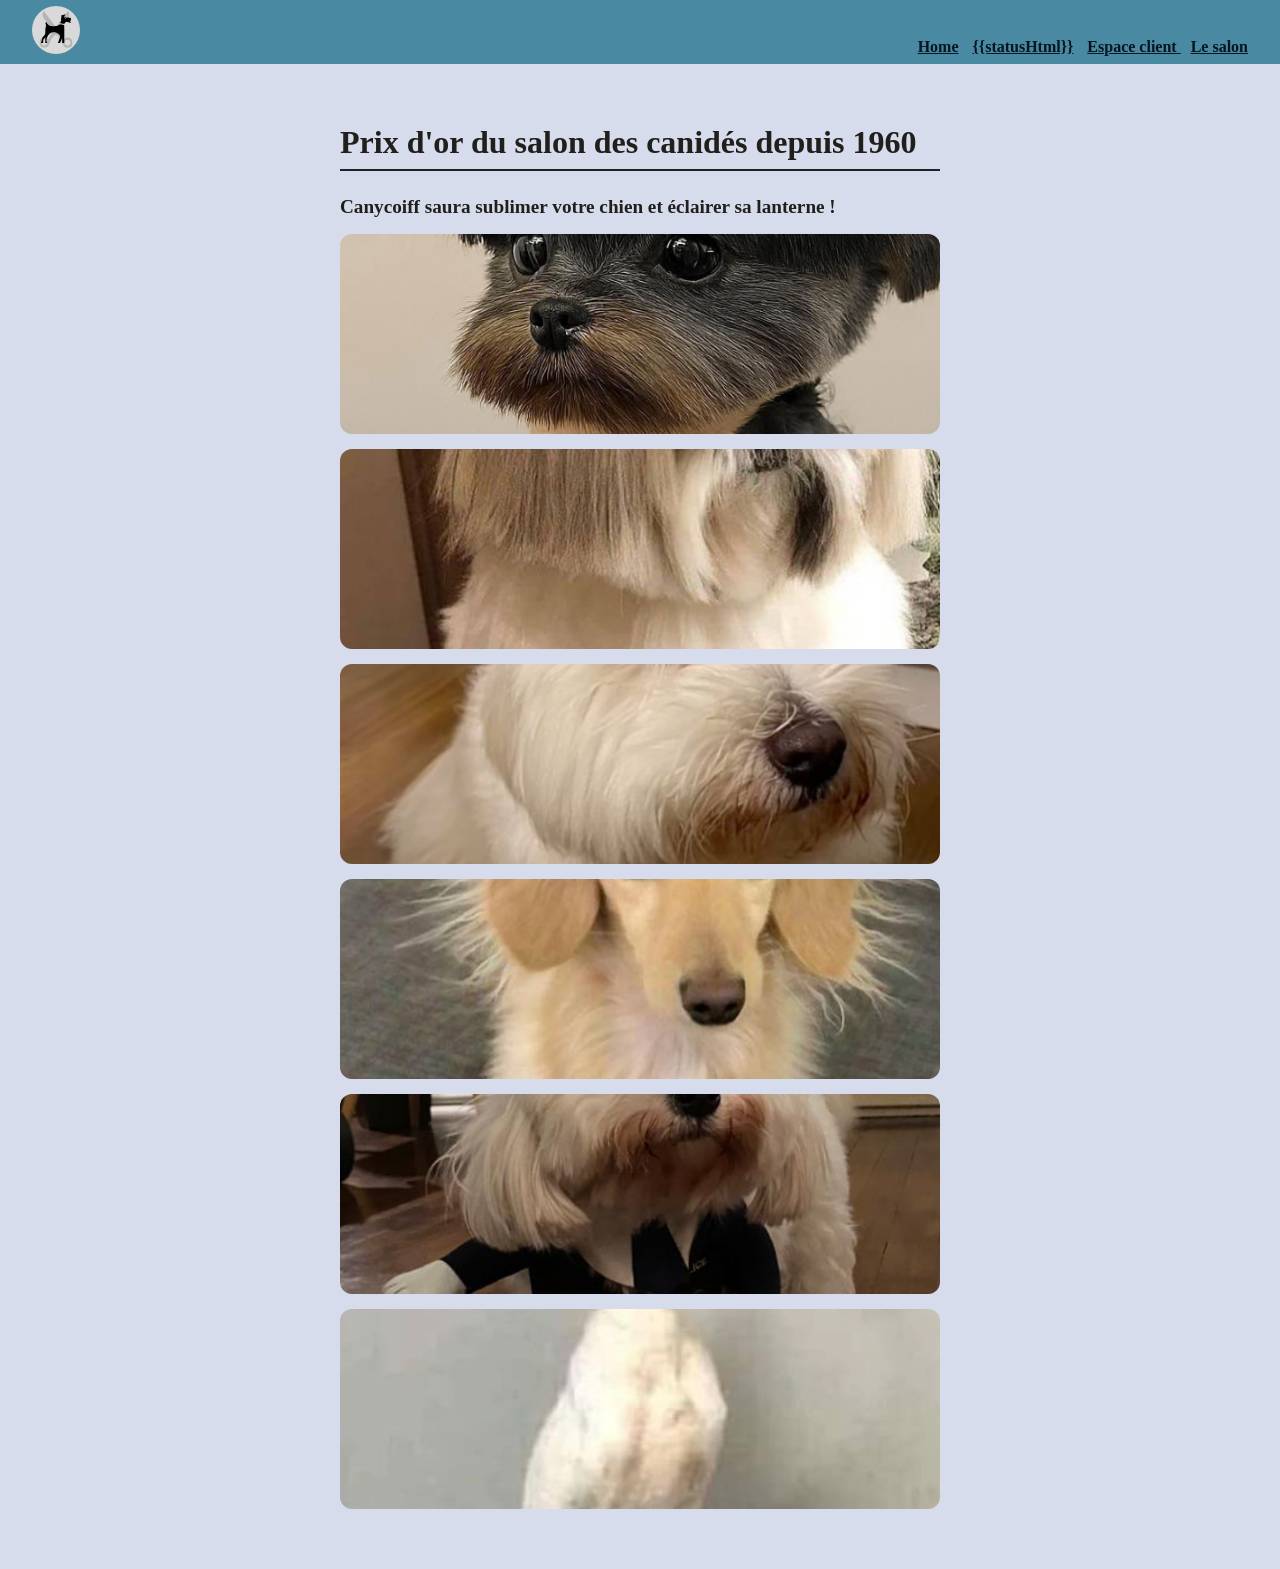
==== commit 1b7a066b: "Merge branch 'main' into index" ====
--- a/templates/apropos.html
+++ b/templates/apropos.html
@@ -4,21 +4,23 @@
     <meta charset="UTF-8">
     <meta name="viewport" content="width=device-width, initial-scale=1.0">
     <link rel="stylesheet" href="/static/style.css"> 
-    <title>A propos de nous - Le salon</title>
+    <title>Le salon</title>
 </head>
     <body>
         <header>
-            <img src="/static/CanyLogo.svg" alt="logo"/>
+            <a href="/">
+                <img src="/static/CanyLogo.svg" alt="logo"/>
+            </a>
             <nav>
                 <a href="/">Home</a>
-                <a href="/connexion"> Connexion</a>
+                <a href="/connexion"> {{statusHtml}}</a>
                 <a href="/espaceperso"> Espace client </a>
                 <a href="/apropos"> Le salon</a>
             </nav>
         </header>
         <main>
             <h1>Prix d'or du salon des canidés depuis 1960</h1>
-            <p>Canycoiff saura sublimer votre chien et éclairer sa lanterne!</p>
+            <p class="title">Canycoiff saura sublimer votre chien et éclairer sa lanterne !</p>
 
             <div class="galerie">
                 <img src="../static/chien moche 2.png">
--- a/static/style.css
+++ b/static/style.css
@@ -62,8 +62,8 @@
     position:sticky;
     top:0px;
     width: 100%;
-    padding-left: 16px;
-    padding-right: 16px;
+    padding-left: 32px;
+    padding-right: 32px;
     box-sizing: border-box;
     background-color: var(--HeadNFootColor);
     height: 64px;
@@ -74,20 +74,29 @@
     color:var(--TextColor);
 }
 
-header>img{
+header>a>img{
     width: 48px;
 }
   
 header>nav>a{
-  padding-left: 4px;
+  padding-left: 10px;
+  font-weight: 600;
   color: #041622;
 }
 
 .galerie {
-  display: grid;
-  grid-template-columns: repeat(3, 1fr);
+  display: flex;
+  flex-direction: column;
+  justify-content: center;
   gap: 15px;
 }
+
+.title{
+            font-size: 1.2rem;
+            font-weight: 600;
+            margin-bottom: 10px;
+            margin-top: 20px;
+        }
 
 button{
   background: #b6c5cb;
